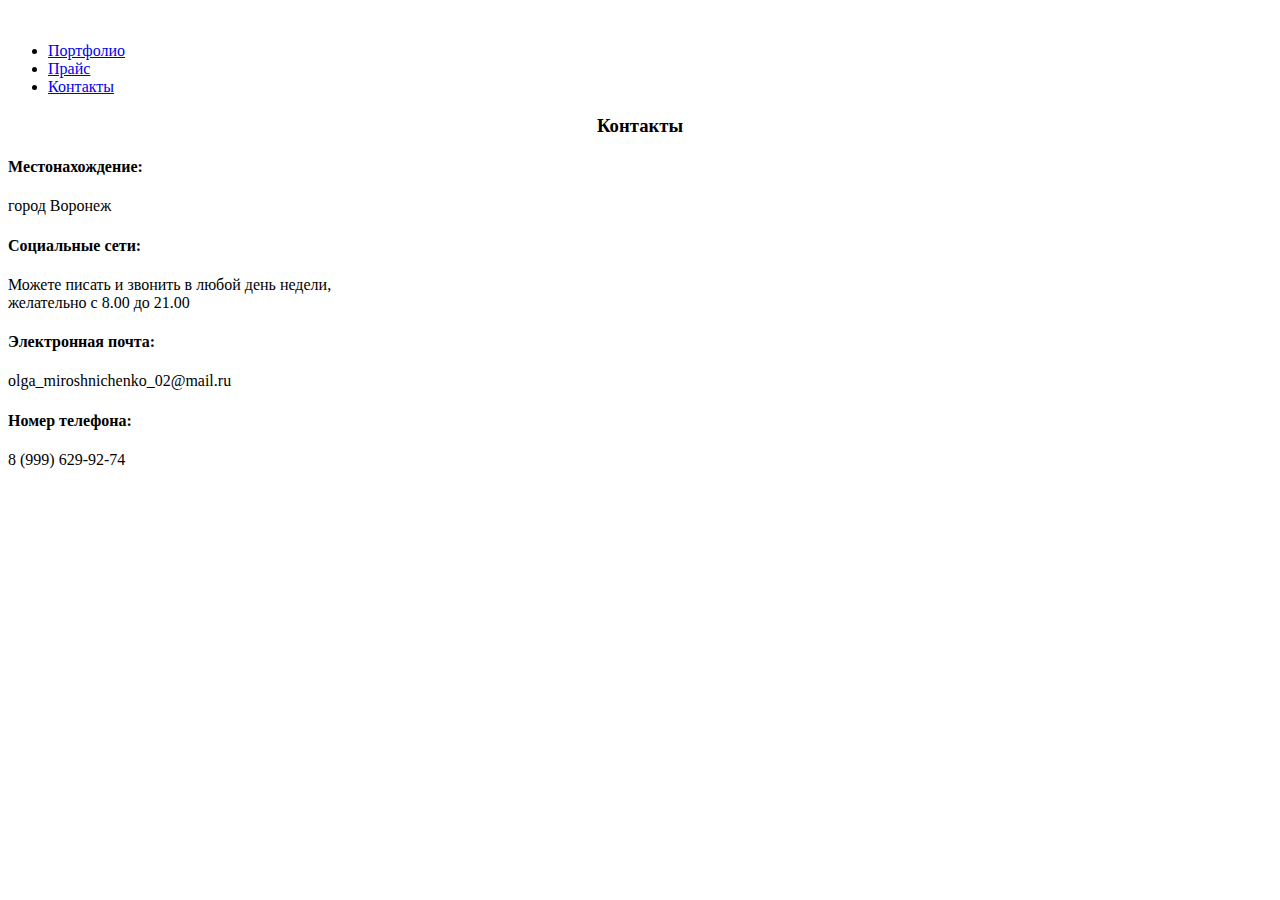
==== контакты.html @ 962fda7c "Create контакты.html" ====
<!DOCTYPE html>
<html lang="ru">
<head>
<meta charset="utf-8">
<meta name="viewport" content="width=device-width, initial-scale=1">
<link rel="stylesheet" href="style1.css">
<title>Фотограф Воронеж</title>
</head>
<body>
<header>
  <div class="wrap">
 <div class="header">
<div class="logo">
  <a href=""><img src="logo.png" alt=""/></a>
 </div>
          <div class="nav">
  <ul>
   <li><a href="index.html">Портфолио</a></li>
   <li><a href="прайс.html">Прайс</a></li>
   <li class="active"><a href="контакты.html">Контакты</a></li>
  </ul>
 </div>
 <div class="clear"></div> 
 </div>
 </div>
</header>
<div class="wrapper">
    <h3 style="text-align:center;">Контакты</h3>

    <div class="ico-wrap"> <i class="fa fa-map-marker ico-contact"></i>
    </div>
    <div class="descript-wrapper">
        <h4 class="aio-icon-title">Местонахождение:</h4>
        <div class="aio-icon-description">
            город Воронеж
            </div>
    </div>

    <span class="clearfix"></span>

    <div class="ico-wrap"> <i class="fa fa-clock-o ico-contact"></i>
    </div>
    <div class="descript-wrapper">
        <h4 class="aio-icon-title">Социальные сети:</h4>
        <div class="aio-icon-description">
            Можете писать и звонить в любой день недели,
            <br>желательно с 8.00 до 21.00</div>
    </div>

    <span class="clearfix"></span>

    <div class="ico-wrap">
        <i class="fa fa-envelope ico-contact"></i>
    </div>
    <div class="descript-wrapper">
        <h4 class="aio-icon-title">Электронная почта:</h4>
        <div class="aio-icon-description">
            olga_miroshnichenko_02@mail.ru
            </div>
    </div>

    <span class="clearfix"></span>

    <div class="ico-wrap">
        <i class="fa fa-phone ico-contact"></i>
    </div>
    <div class="descript-wrapper">
        <h4 class="aio-icon-title">Номер телефона:</h4>
        <div class="aio-icon-description">
            8 (999) 629-92-74
            </div>
    </div>

    <span class="clearfix"></span>

</div>
</body>
</html>
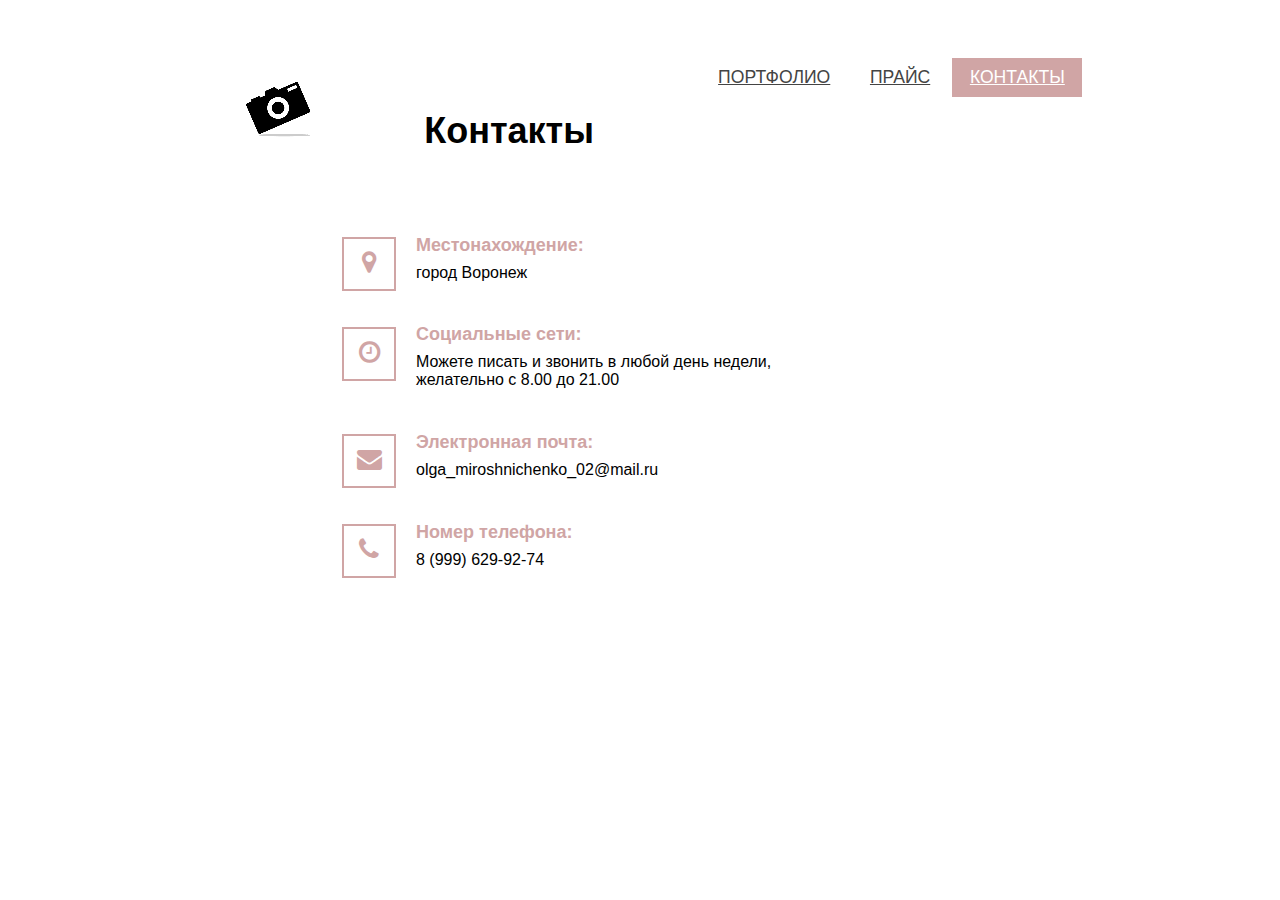
==== commit fa4f7b8f: "Update контакты.html" ====
--- a/контакты.html
+++ b/контакты.html
@@ -11,7 +11,7 @@
   <div class="wrap">
  <div class="header">
 <div class="logo">
-  <a href=""><img src="logo.png" alt=""/></a>
+  <a href=""><img src="img/logo.png" alt=""/></a>
  </div>
           <div class="nav">
   <ul>
--- a/style1.css
+++ b/style1.css
@@ -0,0 +1,111 @@
+@import url('https://maxcdn.bootstrapcdn.com/font-awesome/4.7.0/css/font-awesome.min.css');
+body {
+  font-family: 'Lato', Verdana;
+  font-size: 100%;
+  background: #fff;
+}
+.wrap
+{
+  margin: 0 auto;
+  width: 70%;  /* отступы относительно окна браузера */
+}
+.header{
+  padding: 1.3em 0em; /* поля вокруг текста */
+}
+.logo{
+  float: left; /* обтекание логотипа */
+}
+.logo a {
+  display: block; /* переопределение в блочный  */
+}
+.nav {
+  float: right;   /* обтекание логотипа */
+  margin-top: 0.82em;
+}
+.nav > ul > li {
+  display:inline-block;  /* переопределение в строчно-блочный  */
+}
+.nav > ul > li.active a{
+  background: #d0a5a5;
+  color: #ffffff;
+}
+.nav > ul > li > a {
+  display: block;
+  font-family: 'Lato', sans-serif;
+  font-size: 1.1em;
+  text-transform: uppercase;
+  padding: 0.5em 1em;
+  color: #444;
+  -webkit-transition: 0.9s; /* плавный переход  */
+  -moz-transition: 0.9s;
+  -o-transition: 0.9s;
+  transition: 0.9s;
+}
+.nav > ul > li > a:hover {
+  color: #fff;
+  background: #d0a5a5;
+}
+body {
+  font-family: 'Montserrat', sans-serif;
+}
+h3 {
+  font-weight: 600;
+  font-size: 36px;
+  margin: 60px 0px;
+}
+.wrapper {
+  width: 600px;
+  margin: 0 auto;
+}
+
+
+
+
+.clearfix:after,
+.clearfix:before {
+  content: ".";
+  display: block;
+  overflow: hidden;
+  visibility: hidden;
+  font-size: 0;
+  line-height: 0;
+  width: 0;
+  height: 0;
+  clear: both;
+}
+.ico-wrap {
+    color: #d0a5a5;
+    width: 50px;
+    height: 50px;
+    margin: 25px 20px 2px 2px;
+    display: block;
+    text-align: center;
+    font-size: 25px;
+    border: 2px solid #d0a5a5;
+    float: left;
+}
+.ico-contact {
+    line-height: 1.9 !important;
+}
+.descript-wrapper {
+    float: left;
+    margin-bottom: 20px;
+}
+.aio-icon-title {
+    font-size: 18px;
+    color: #d0a5a5;
+    line-height: 1;
+    margin-bottom: 10px;
+}
+
+@media (max-width: 767px) {
+    .descript-wrapper,
+    .ico-wrap {
+      float: none;
+      text-align: center;
+    }
+    .ico-wrap {
+      margin: 0 auto 15px auto;
+    }
+}
+
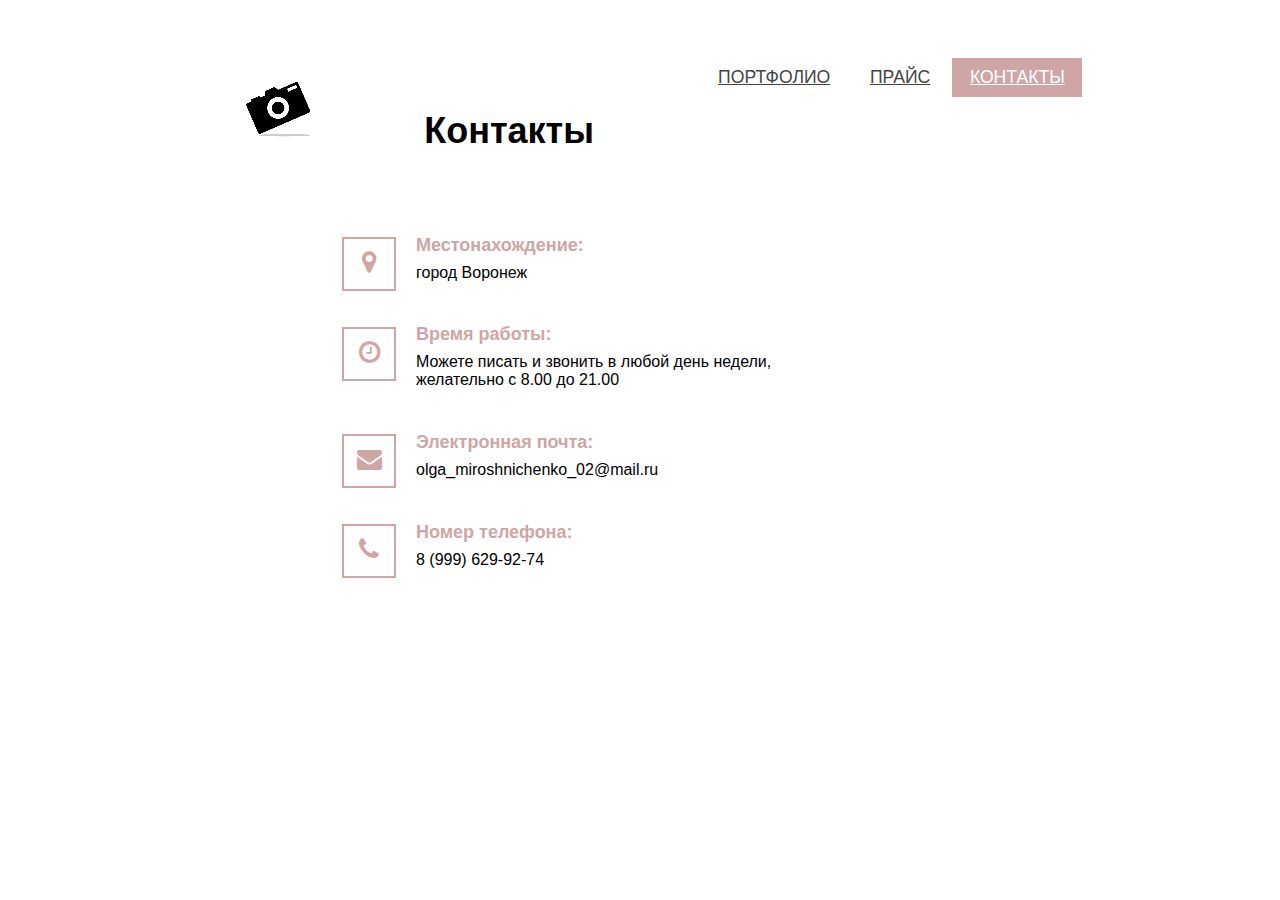
==== commit 52b514a4: "Update контакты.html" ====
--- a/контакты.html
+++ b/контакты.html
@@ -41,7 +41,7 @@
     <div class="ico-wrap"> <i class="fa fa-clock-o ico-contact"></i>
     </div>
     <div class="descript-wrapper">
-        <h4 class="aio-icon-title">Социальные сети:</h4>
+        <h4 class="aio-icon-title">Время работы:</h4>
         <div class="aio-icon-description">
             Можете писать и звонить в любой день недели,
             <br>желательно с 8.00 до 21.00</div>
